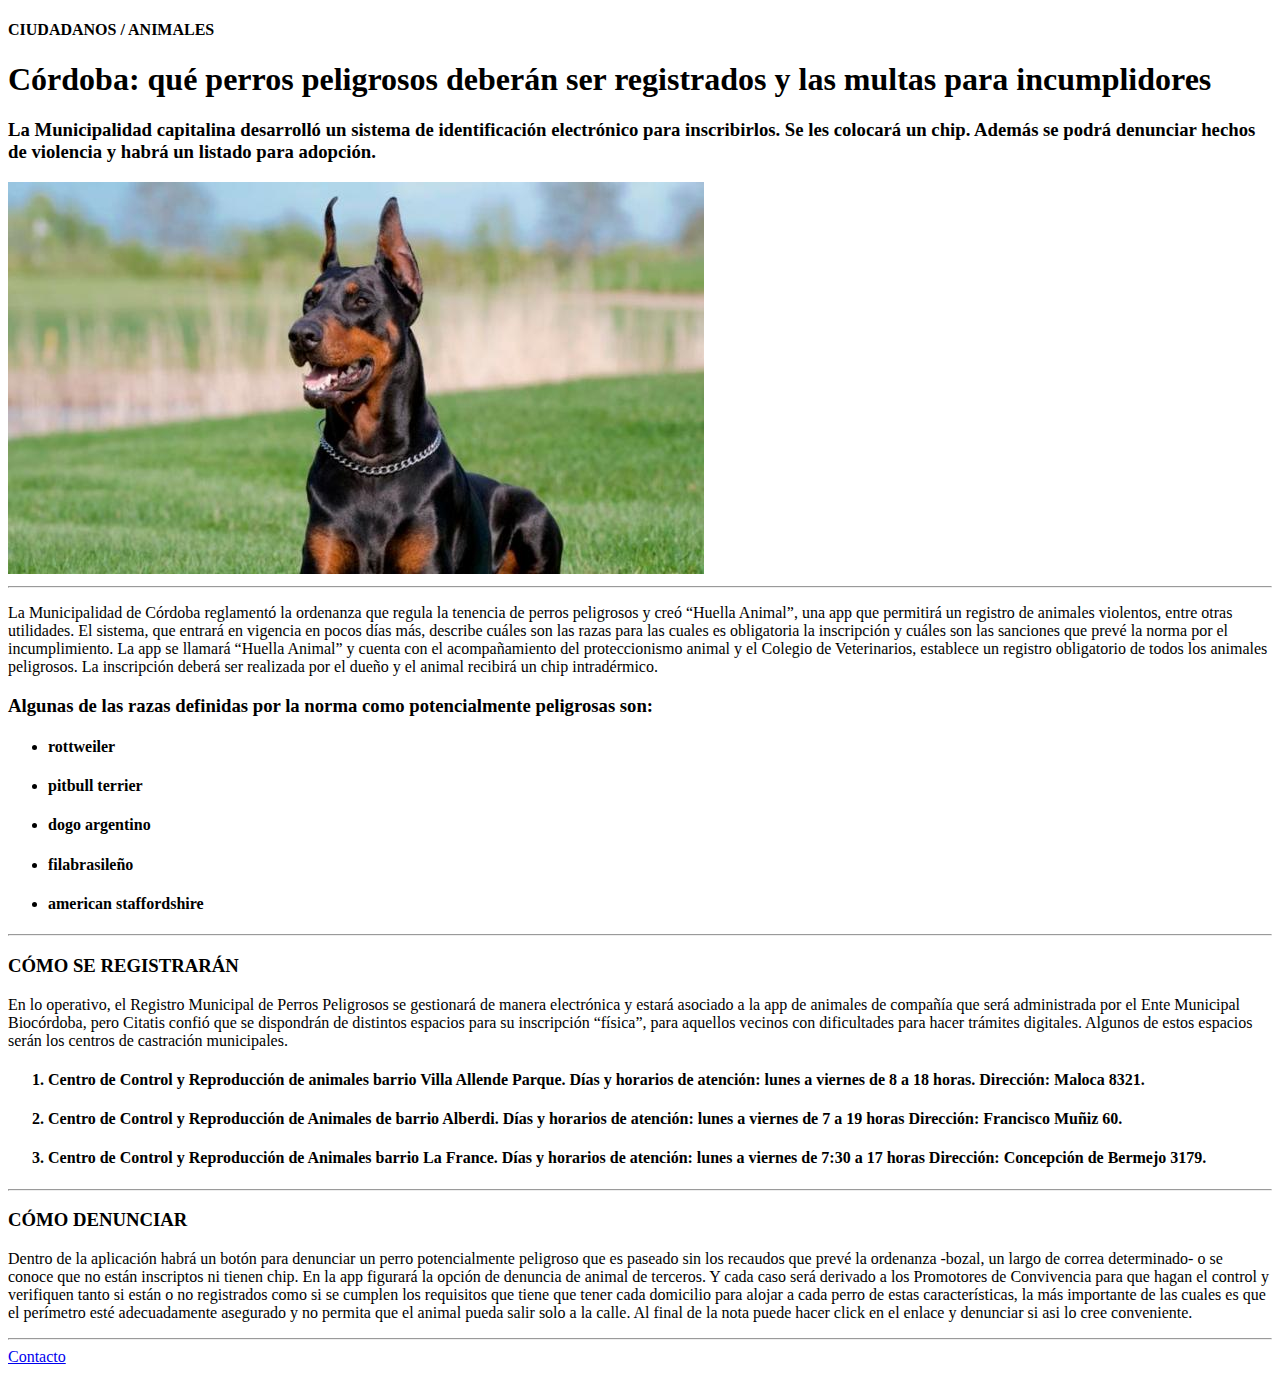
==== index.html @ 65198ab6 "First commir: homework HTML file" ====
<!DOCTYPE html>
<html lang="es">
<head>
  <meta charset="UTF-8">
  <meta name="viewport" content="width=device-width, initial-scale=1.0">
  <title>Mi Primer Sitio Web</title>
</head>
<body>

    <header>
<h4>CIUDADANOS / ANIMALES</h4>
  <h1>Córdoba: qué perros peligrosos deberán ser registrados y las multas para incumplidores</h1>
  <h3>La Municipalidad capitalina desarrolló un sistema de identificación electrónico para inscribirlos. 
      Se les colocará un chip. Además se podrá denunciar hechos de violencia y habrá un listado para adopción.</h3>
      <img src="animales-perros-potencialmente-peligrosos-cordoba.jpg"/>
    </header>
      <main> 
        <section>
          <hr />
          <article>
            <div>
          <p>La Municipalidad de Córdoba reglamentó la ordenanza que regula la tenencia de perros peligrosos y creó “Huella Animal”, 
            una app que permitirá un registro de animales violentos, entre otras utilidades. El sistema, que entrará en vigencia en pocos días más, 
            describe cuáles son las razas para las cuales es obligatoria la inscripción y cuáles son las sanciones que prevé la norma por el incumplimiento.
            La app se llamará “Huella Animal” y cuenta con el acompañamiento del proteccionismo animal y el Colegio de Veterinarios, 
            establece un registro obligatorio de todos los animales peligrosos. 
            La inscripción deberá ser realizada por el dueño y el animal recibirá un chip intradérmico.
          </p>

          <h3>Algunas de las razas definidas por la norma como potencialmente peligrosas son:</h3>        
                    
        <ul>
            <h4><li>rottweiler</li></h4>       
            <h4><li>pitbull terrier</li></h4>
            <h4><li>dogo argentino</li></h4>
            <h4><li>filabrasileño</li></h4>
            <h4><li>american staffordshire</li></h4>
          </ul>
        </div>
        </article>

        <hr/>
        <article>
            <div>

          <h3>CÓMO SE REGISTRARÁN</h3>
          
          
            <p>En lo operativo, el Registro Municipal de Perros Peligrosos se gestionará de manera electrónica y estará asociado a la app de animales de compañía 
              que será administrada por el Ente Municipal Biocórdoba, pero Citatis confió que se dispondrán de distintos espacios para su inscripción “física”, 
              para aquellos vecinos con dificultades para hacer trámites digitales. Algunos de estos espacios serán los centros de castración municipales.</p>

              <ol>
                <h4><li>Centro de Control y Reproducción de animales barrio Villa Allende Parque. 
                  Días y horarios de atención: lunes a viernes de 8 a 18 horas. Dirección: Maloca 8321.</li></h4>       
                <h4><li>Centro de Control y Reproducción de Animales de barrio Alberdi. 
                  Días y horarios de atención: lunes a viernes de 7 a 19 horas Dirección: Francisco Muñiz 60.</li></h4>
                <h4><li>Centro de Control y Reproducción de Animales barrio La France. 
                  Días y horarios de atención: lunes a viernes de 7:30 a 17 horas Dirección: Concepción de Bermejo 3179.</li></h4>                              
              </ol>
             </div>
             </article>
               <hr />
               
          
                  <article>

                    <div>

                  <h3>CÓMO DENUNCIAR</h3>
                      <p>Dentro de la aplicación habrá un botón para denunciar un perro potencialmente peligroso que es paseado sin los recaudos que prevé la ordenanza -bozal, 
                        un largo de correa determinado- o se conoce que no están inscriptos ni tienen chip.
                        En la app figurará la opción de denuncia de animal de terceros. Y cada caso será derivado a los Promotores de Convivencia para que hagan el control 
                        y verifiquen tanto si están o no registrados como si se cumplen los requisitos que tiene que tener cada domicilio para alojar a cada perro 
                        de estas características, la más importante de las cuales es que el perímetro esté adecuadamente asegurado y no permita que el animal pueda salir solo a la calle.
                        Al final de la nota puede hacer click en el enlace y denunciar si asi lo cree conveniente.</p>
                    </div>

                    </article>
                      <hr />
                         </section>
                         </main>

                         <footer>
                        <div>
                            <a href="./Contacto.html">Contacto</a>
                        </div>                                                                
                         </footer>


       

</body>
</html>
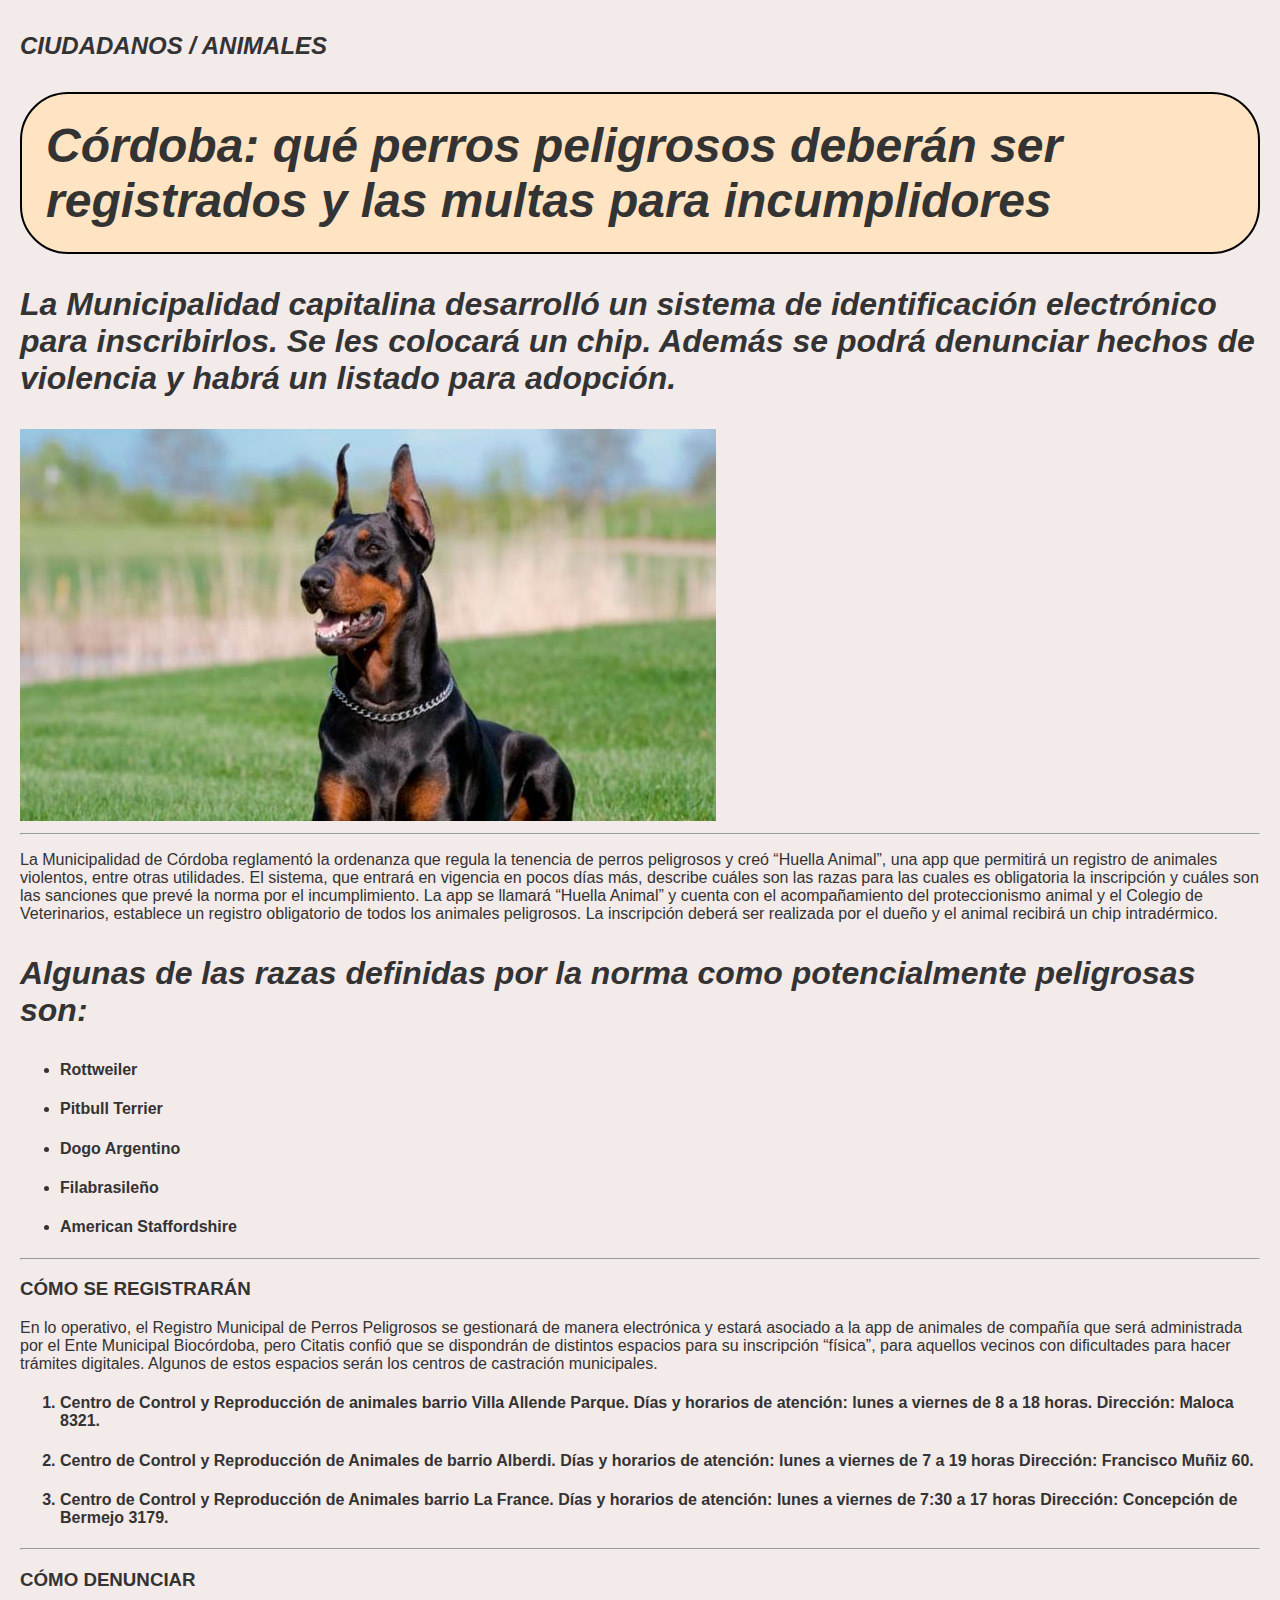
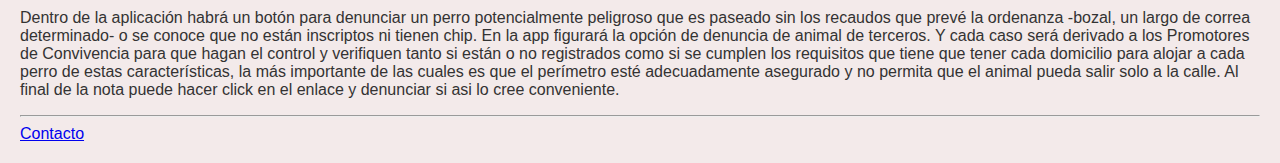
==== commit 64837ca3: "Commit: Homework modulo 4 CSS" ====
--- a/index.html
+++ b/index.html
@@ -1,22 +1,25 @@
 <!DOCTYPE html>
 <html lang="es">
 <head>
+  <link rel="stylesheet" type="text/css" href="styles.css">
   <meta charset="UTF-8">
   <meta name="viewport" content="width=device-width, initial-scale=1.0">
   <title>Mi Primer Sitio Web</title>
 </head>
 <body>
 
-    <header>
-<h4>CIUDADANOS / ANIMALES</h4>
-  <h1>Córdoba: qué perros peligrosos deberán ser registrados y las multas para incumplidores</h1>
-  <h3>La Municipalidad capitalina desarrolló un sistema de identificación electrónico para inscribirlos. 
+  <header>
+  <h4 id="antetitulo">CIUDADANOS / ANIMALES</h4>
+  <h1 class="title" id="titulo">Córdoba: qué perros peligrosos deberán ser registrados y las multas para incumplidores</h1>
+  <h3 class="title">La Municipalidad capitalina desarrolló un sistema de identificación electrónico para inscribirlos. 
       Se les colocará un chip. Además se podrá denunciar hechos de violencia y habrá un listado para adopción.</h3>
-      <img src="animales-perros-potencialmente-peligrosos-cordoba.jpg"/>
+      <img src="animales-perros-potencialmente-peligrosos-cordoba.jpg" class="imagen"/>
     </header>
+
+    <hr />
+
       <main> 
         <section>
-          <hr />
           <article>
             <div>
           <p>La Municipalidad de Córdoba reglamentó la ordenanza que regula la tenencia de perros peligrosos y creó “Huella Animal”, 
@@ -27,46 +30,60 @@
             La inscripción deberá ser realizada por el dueño y el animal recibirá un chip intradérmico.
           </p>
 
-          <h3>Algunas de las razas definidas por la norma como potencialmente peligrosas son:</h3>        
-                    
+          <h3 class="title">Algunas de las razas definidas por la norma como potencialmente peligrosas son:</h3>
+          <div>
         <ul>
-            <h4><li>rottweiler</li></h4>       
-            <h4><li>pitbull terrier</li></h4>
-            <h4><li>dogo argentino</li></h4>
-            <h4><li>filabrasileño</li></h4>
-            <h4><li>american staffordshire</li></h4>
+          <div class="list">
+            <h4><li>Rottweiler</li></h4>
+          </div>
+            <div class="list">       
+            <h4><li>Pitbull Terrier</li></h4>
+          </div>
+            <div class="list">
+            <h4><li>Dogo Argentino</li></h4>
+          </div>
+            <div class="list">
+            <h4><li>Filabrasileño</li></h4>
+          </div>
+            <div class="list">
+            <h4><li>American Staffordshire</li></h4>
+          </div>
           </ul>
+          </div>       
         </div>
         </article>
 
         <hr/>
+
         <article>
             <div>
-
-          <h3>CÓMO SE REGISTRARÁN</h3>
-          
-          
+          <h3>CÓMO SE REGISTRARÁN</h3>                
             <p>En lo operativo, el Registro Municipal de Perros Peligrosos se gestionará de manera electrónica y estará asociado a la app de animales de compañía 
               que será administrada por el Ente Municipal Biocórdoba, pero Citatis confió que se dispondrán de distintos espacios para su inscripción “física”, 
               para aquellos vecinos con dificultades para hacer trámites digitales. Algunos de estos espacios serán los centros de castración municipales.</p>
-
+              <div>
               <ol>
+                <div class="list">
                 <h4><li>Centro de Control y Reproducción de animales barrio Villa Allende Parque. 
-                  Días y horarios de atención: lunes a viernes de 8 a 18 horas. Dirección: Maloca 8321.</li></h4>       
+                  Días y horarios de atención: lunes a viernes de 8 a 18 horas. Dirección: Maloca 8321.</li></h4>
+                </div>
+                  <div class="list">       
                 <h4><li>Centro de Control y Reproducción de Animales de barrio Alberdi. 
                   Días y horarios de atención: lunes a viernes de 7 a 19 horas Dirección: Francisco Muñiz 60.</li></h4>
+                </div>
+                  <div class="list">
                 <h4><li>Centro de Control y Reproducción de Animales barrio La France. 
-                  Días y horarios de atención: lunes a viernes de 7:30 a 17 horas Dirección: Concepción de Bermejo 3179.</li></h4>                              
+                  Días y horarios de atención: lunes a viernes de 7:30 a 17 horas Dirección: Concepción de Bermejo 3179.</li></h4>
+                </div>                              
               </ol>
+            </div>
              </div>
              </article>
-               <hr />
-               
+
+               <hr />              
           
                   <article>
-
                     <div>
-
                   <h3>CÓMO DENUNCIAR</h3>
                       <p>Dentro de la aplicación habrá un botón para denunciar un perro potencialmente peligroso que es paseado sin los recaudos que prevé la ordenanza -bozal, 
                         un largo de correa determinado- o se conoce que no están inscriptos ni tienen chip.
@@ -75,19 +92,17 @@
                         de estas características, la más importante de las cuales es que el perímetro esté adecuadamente asegurado y no permita que el animal pueda salir solo a la calle.
                         Al final de la nota puede hacer click en el enlace y denunciar si asi lo cree conveniente.</p>
                     </div>
-
                     </article>
-                      <hr />
                          </section>
                          </main>
+
+                         <hr />
 
                          <footer>
                         <div>
                             <a href="./Contacto.html">Contacto</a>
                         </div>                                                                
                          </footer>
-
-
        
 
 </body>
--- a/styles.css
+++ b/styles.css
@@ -0,0 +1,46 @@
+body {
+    font-family: 'Lucida Sans', 'Lucida Sans Regular', 'Lucida Grande', 'Lucida Sans Unicode', Geneva, Verdana, sans-serif;
+    background-color: #f3eaea;
+    color: #333;
+    margin: 20px;
+  }
+
+ .title{
+    font-style: italic;
+    font-size: 2em;   
+ }
+
+ .imagen{
+    width: auto;
+ }
+
+
+ .list{
+    transition: 1s;
+ }
+
+ .list:hover{
+    color:rgb(0, 0, 0);
+    background-color: rgb(253, 161, 161);
+    font-size: larger;
+    border-style: initial;
+    border-radius: 0.5em;
+    border-width: 2em;
+    
+ }
+
+
+
+
+#antetitulo{
+    font-size: 1.5em;
+    font-style: oblique;
+}
+
+#titulo{
+    background-color: bisque;
+    font-size: 3em;
+    border: 2px solid black;
+    border-radius: 1em;
+    padding: 0.5em 0.5em 0.5em 0.5em;
+ }
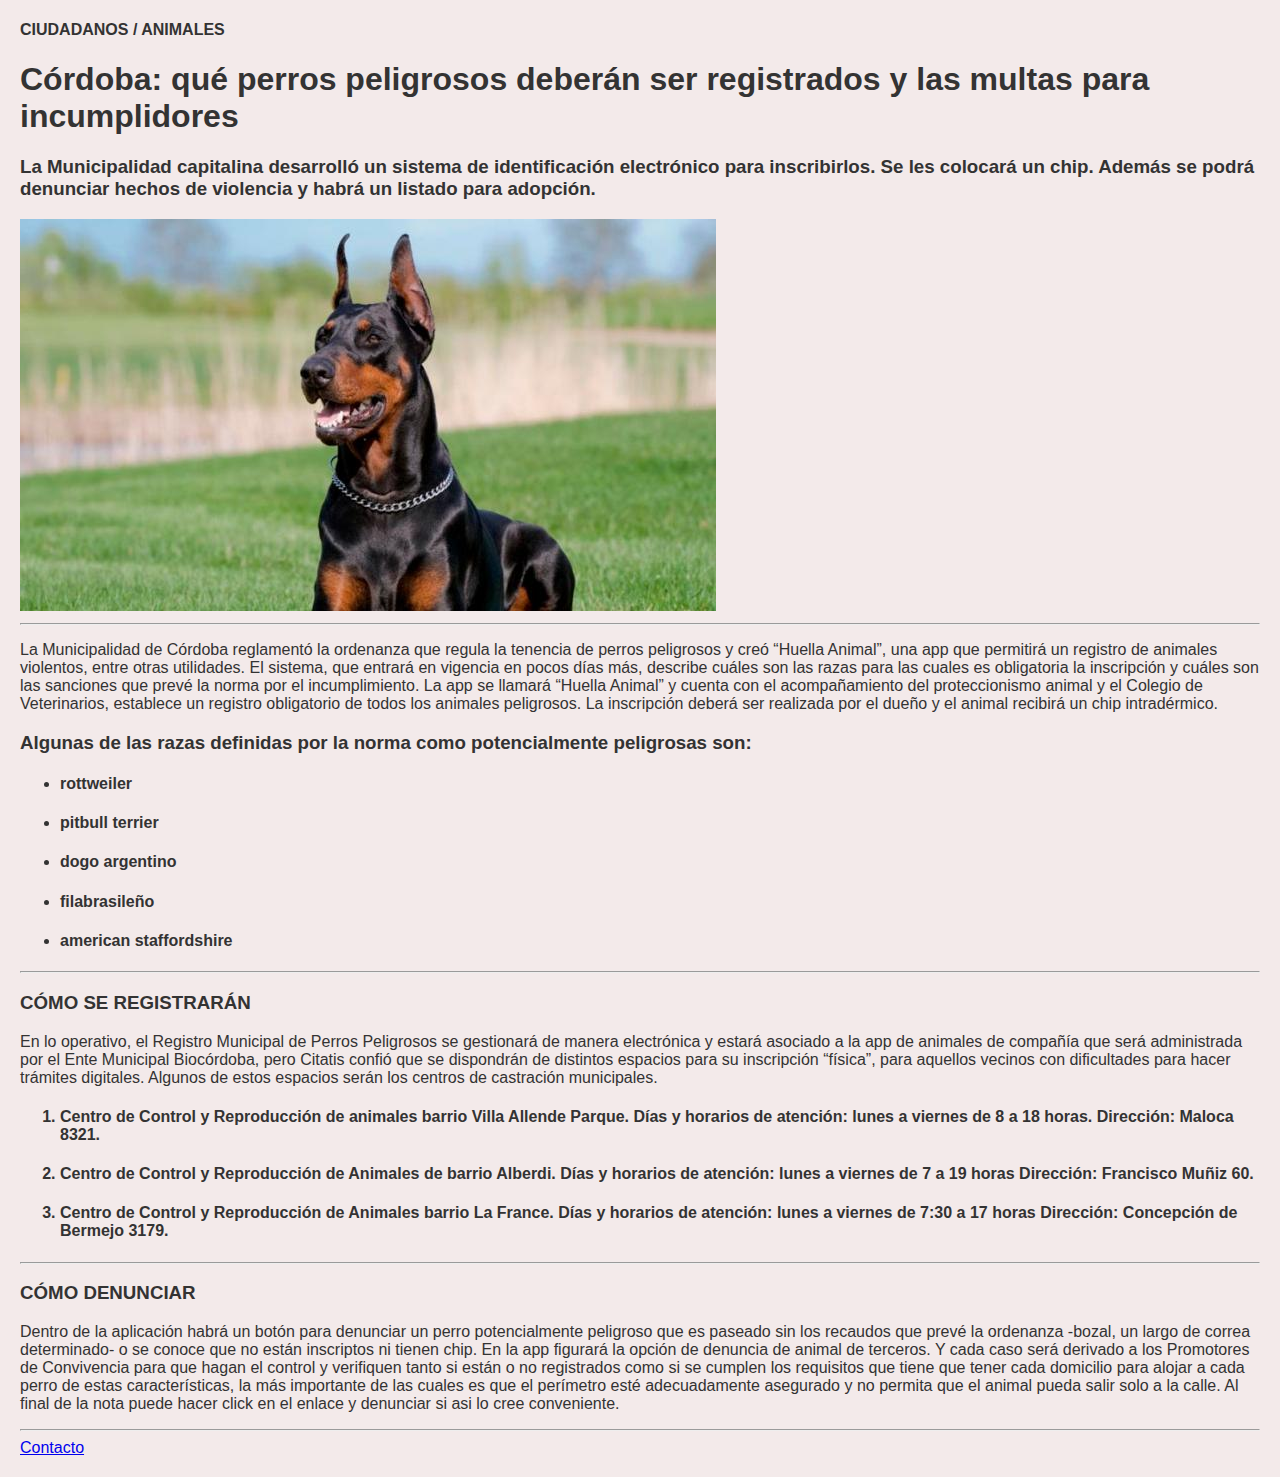
==== commit 99dc1fc0: "Merge branch 'main' of https://github.com/PedroRedondo/Mi-Primera-Pagina-Web" ====
--- a/index.html
+++ b/index.html
@@ -8,18 +8,16 @@
 </head>
 <body>
 
-  <header>
-  <h4 id="antetitulo">CIUDADANOS / ANIMALES</h4>
-  <h1 class="title" id="titulo">Córdoba: qué perros peligrosos deberán ser registrados y las multas para incumplidores</h1>
-  <h3 class="title">La Municipalidad capitalina desarrolló un sistema de identificación electrónico para inscribirlos. 
+    <header>
+<h4>CIUDADANOS / ANIMALES</h4>
+  <h1>Córdoba: qué perros peligrosos deberán ser registrados y las multas para incumplidores</h1>
+  <h3>La Municipalidad capitalina desarrolló un sistema de identificación electrónico para inscribirlos. 
       Se les colocará un chip. Además se podrá denunciar hechos de violencia y habrá un listado para adopción.</h3>
       <img src="animales-perros-potencialmente-peligrosos-cordoba.jpg" class="imagen"/>
     </header>
-
-    <hr />
-
       <main> 
         <section>
+          <hr />
           <article>
             <div>
           <p>La Municipalidad de Córdoba reglamentó la ordenanza que regula la tenencia de perros peligrosos y creó “Huella Animal”, 
@@ -30,34 +28,26 @@
             La inscripción deberá ser realizada por el dueño y el animal recibirá un chip intradérmico.
           </p>
 
-          <h3 class="title">Algunas de las razas definidas por la norma como potencialmente peligrosas son:</h3>
-          <div>
+          <h3>Algunas de las razas definidas por la norma como potencialmente peligrosas son:</h3>        
+                    
         <ul>
-          <div class="list">
-            <h4><li>Rottweiler</li></h4>
-          </div>
-            <div class="list">       
-            <h4><li>Pitbull Terrier</li></h4>
-          </div>
-            <div class="list">
-            <h4><li>Dogo Argentino</li></h4>
-          </div>
-            <div class="list">
-            <h4><li>Filabrasileño</li></h4>
-          </div>
-            <div class="list">
-            <h4><li>American Staffordshire</li></h4>
-          </div>
+            <h4><li>rottweiler</li></h4>       
+            <h4><li>pitbull terrier</li></h4>
+            <h4><li>dogo argentino</li></h4>
+            <h4><li>filabrasileño</li></h4>
+            <h4><li>american staffordshire</li></h4>
           </ul>
           </div>       
         </div>
         </article>
 
         <hr/>
-
         <article>
             <div>
-          <h3>CÓMO SE REGISTRARÁN</h3>                
+
+          <h3>CÓMO SE REGISTRARÁN</h3>
+          
+          
             <p>En lo operativo, el Registro Municipal de Perros Peligrosos se gestionará de manera electrónica y estará asociado a la app de animales de compañía 
               que será administrada por el Ente Municipal Biocórdoba, pero Citatis confió que se dispondrán de distintos espacios para su inscripción “física”, 
               para aquellos vecinos con dificultades para hacer trámites digitales. Algunos de estos espacios serán los centros de castración municipales.</p>
@@ -79,8 +69,8 @@
             </div>
              </div>
              </article>
-
-               <hr />              
+               <hr />
+               
           
                   <article>
                     <div>
@@ -103,7 +93,9 @@
                             <a href="./Contacto.html">Contacto</a>
                         </div>                                                                
                          </footer>
+
+
        
 
 </body>
-</html>+</html>
